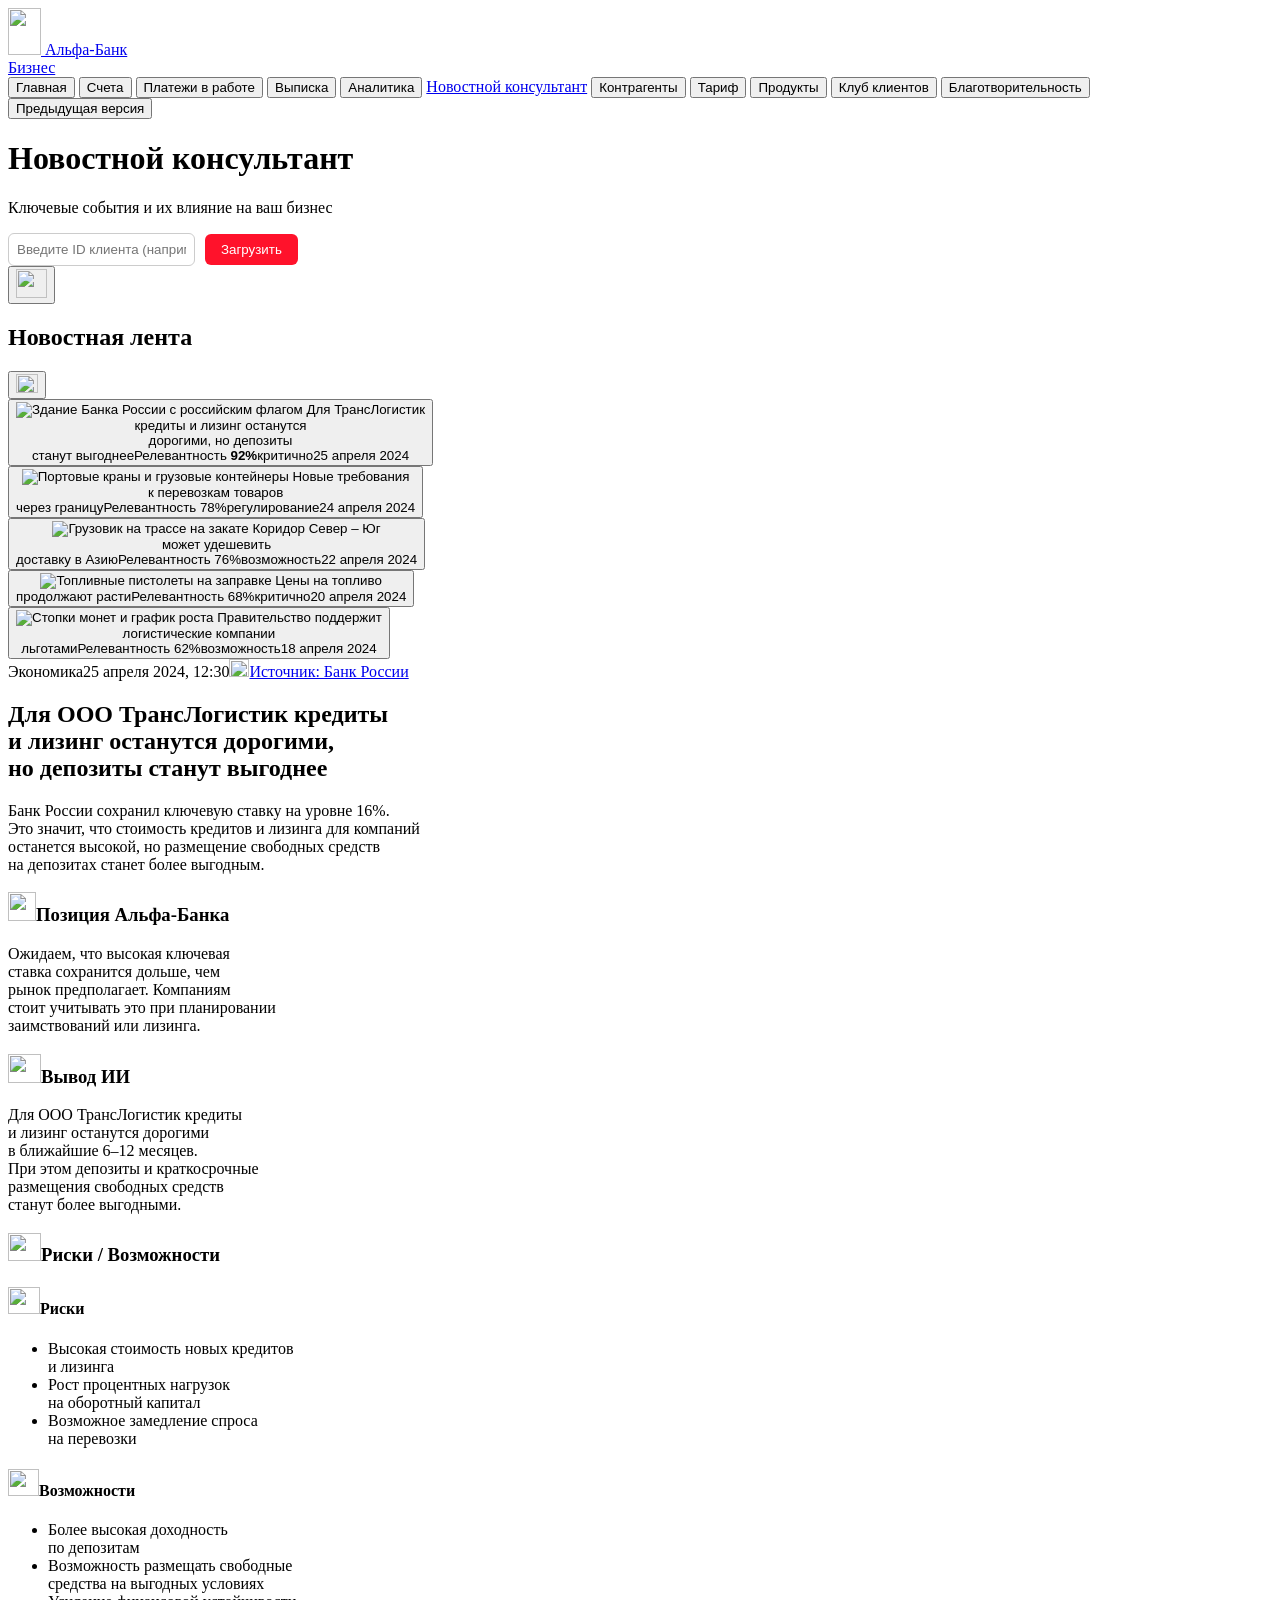
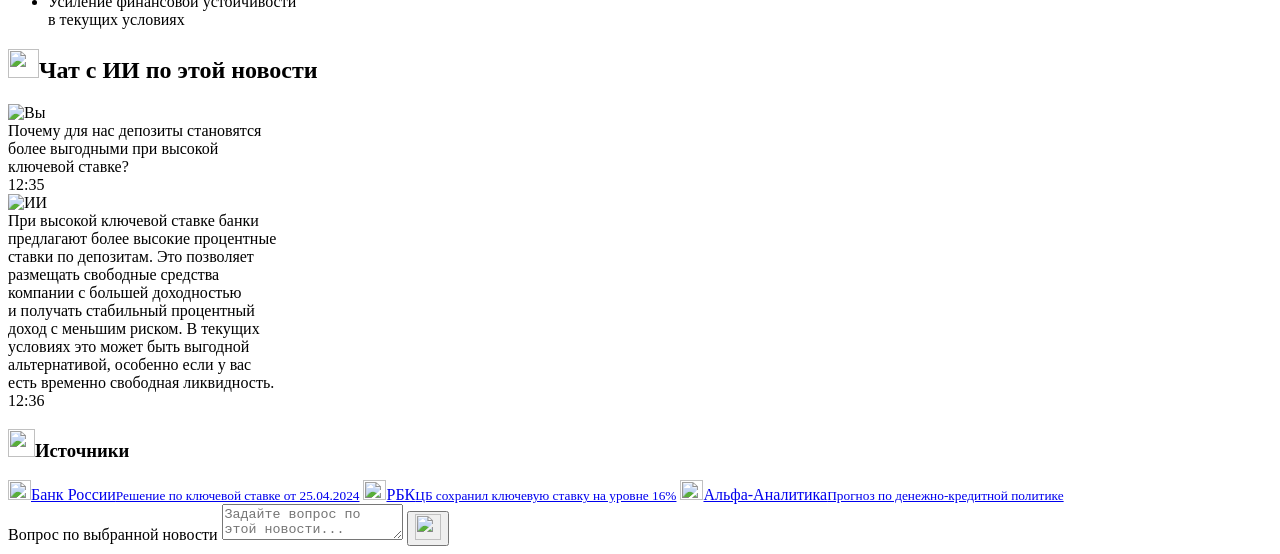
==== backend-java/src/main/resources/templates/index.html @ 35467c94 "feat: реорганизация репозитория под стандарты хакатона" ====
<!doctype html>
<html lang="ru">
<head>
  <meta charset="utf-8">
  <meta name="viewport" content="width=device-width, initial-scale=1">
  <meta name="color-scheme" content="light">
  <title>Новостной консультант — Альфа-Банк Бизнес</title>
  <link rel="icon" href="assets/chat-alfa.png">
  <link rel="stylesheet" href="/style.css">
  <script th:src="@{/script.js}" defer></script>
</head>
<body>
  <aside class="sidebar" aria-label="Боковая панель">
    <a class="brand" href="#consultant" aria-label="Альфа-Банк Бизнес">
      <img src="/assets/alfa-logo.png" alt="" width="33" height="47">
      <span>Альфа-Банк<br>Бизнес</span>
    </a>
    <nav aria-label="Главное меню">
      <button type="button" data-section="Главная">Главная</button>
      <button type="button" data-section="Счета">Счета</button>
      <button type="button" data-section="Платежи в работе">Платежи в работе</button>
      <button type="button" data-section="Выписка">Выписка</button>
      <button type="button" data-section="Аналитика">Аналитика</button>
      <a href="#consultant" class="nav-current" aria-current="page">Новостной консультант</a>
      <button type="button" data-section="Контрагенты">Контрагенты</button>
      <button type="button" data-section="Тариф">Тариф</button>
      <button type="button" data-section="Продукты">Продукты</button>
      <button type="button" data-section="Клуб клиентов">Клуб клиентов</button>
      <button type="button" data-section="Благотворительность">Благотворительность</button>
    </nav>
    <button class="previous-version" type="button" data-section="Предыдущая версия">Предыдущая версия</button>
  </aside>

  <main id="consultant" class="workspace">
    <header class="page-header">
      <div class="page-heading">
        <h1>Новостной консультант</h1>
        <p>Ключевые события и их влияние на ваш бизнес</p>
      </div>
      <div class="account">
        <div style="display: flex; gap: 10px; align-items: center; margin-right: 20px;">
          <input type="text" id="client-id-input" placeholder="Введите ID клиента (например, U_80)" style="padding: 8px; border: 1px solid #ccc; border-radius: 6px;">
          <button id="load-client-btn" style="padding: 8px 16px; background: #ff122b; color: white; border: none; border-radius: 6px; cursor: pointer;">Загрузить</button>
        </div>
        <button id="logout-button" class="icon-button logout" type="button" aria-label="Выйти"><img src="/assets/logout.png" width="31" height="29" alt=""></button>
      </div>
    </header>

    <div class="columns">
      <section class="panel feed" aria-labelledby="feed-heading">
        <header class="feed-header">
          <h2 id="feed-heading">Новостная лента</h2>
          <button class="icon-button filter-button" id="filter-button" type="button" aria-label="Фильтры новостной ленты" aria-expanded="false" aria-controls="filter-menu"><img src="assets/filter.png" alt="" width="22" height="19"></button>
          <form id="filter-menu" class="popover filter-menu" hidden>
            <label>Тип новости<select id="impact-filter"><option value="all">Все новости</option><option value="risk">Критично</option><option value="regulation">Регулирование</option><option value="opportunity">Возможность</option></select></label>
            <label>Сортировка<select id="news-sort"><option value="relevance">По релевантности</option><option value="date">По дате</option></select></label>
            <button type="reset">Сбросить фильтры</button>
          </form>
        </header>
        <div class="news-list" role="list" aria-label="Новости">
          <div role="listitem" class="news-row" data-impact="risk" data-score="92" data-date="2024-04-25">
            <button type="button" class="news-item selected" data-news="rate" aria-pressed="true">
              <img class="news-thumbnail" src="/assets/bank-building.png" alt="Здание Банка России с российским флагом" width="98" height="100">
              <span class="news-copy"><span class="news-title">Для ТрансЛогистик<br> кредиты и лизинг останутся<br> дорогими, но депозиты<br> станут выгоднее</span><span class="news-info">Релевантность <strong>92%</strong><span class="badge critical">критично</span></span><time datetime="2024-04-25">25 апреля 2024</time></span>
            </button>
          </div>
          <div role="listitem" class="news-row" data-impact="regulation" data-score="78" data-date="2024-04-24">
            <button type="button" class="news-item" data-news="border" aria-pressed="false">
              <img class="news-thumbnail" src="/assets/containers.png" alt="Портовые краны и грузовые контейнеры" width="98" height="97">
              <span class="news-copy"><span class="news-title">Новые требования<br> к перевозкам товаров<br> через границу</span><span class="news-info">Релевантность 78%</span><span class="badge regulation">регулирование</span><time datetime="2024-04-24">24 апреля 2024</time></span>
            </button>
          </div>
          <div role="listitem" class="news-row" data-impact="opportunity" data-score="76" data-date="2024-04-22">
            <button type="button" class="news-item" data-news="corridor" aria-pressed="false">
              <img class="news-thumbnail" src="/assets/truck.png" alt="Грузовик на трассе на закате" width="98" height="97">
              <span class="news-copy"><span class="news-title">Коридор Север – Юг<br> может удешевить<br> доставку в Азию</span><span class="news-info">Релевантность 76%</span><span class="badge opportunity">возможность</span><time datetime="2024-04-22">22 апреля 2024</time></span>
            </button>
          </div>
          <div role="listitem" class="news-row" data-impact="risk" data-score="68" data-date="2024-04-20">
            <button type="button" class="news-item" data-news="fuel" aria-pressed="false">
              <img class="news-thumbnail" src="/assets/fuel.png" alt="Топливные пистолеты на заправке" width="98" height="97">
              <span class="news-copy"><span class="news-title">Цены на топливо<br> продолжают расти</span><span class="news-info">Релевантность 68%</span><span class="badge critical">критично</span><time datetime="2024-04-20">20 апреля 2024</time></span>
            </button>
          </div>
          <div role="listitem" class="news-row" data-impact="opportunity" data-score="62" data-date="2024-04-18">
            <button type="button" class="news-item" data-news="support" aria-pressed="false">
              <img class="news-thumbnail" src="/assets/coins.png" alt="Стопки монет и график роста" width="98" height="96">
              <span class="news-copy"><span class="news-title">Правительство поддержит<br> логистические компании<br> льготами</span><span class="news-info">Релевантность 62%</span><span class="badge opportunity">возможность</span><time datetime="2024-04-18">18 апреля 2024</time></span>
            </button>
          </div>
        </div>
      </section>

      <article class="panel article-panel" aria-labelledby="article-heading">
        <div class="article-meta"><span id="article-category" class="category">Экономика</span><time id="article-date" datetime="2024-04-25T12:30:00">25 апреля 2024, 12:30</time><a id="article-source" href="#sources"><img src="assets/source-external.png" alt="" width="20" height="18">Источник: Банк России</a></div>
        <div class="article-intro">
          <h2 id="article-heading">Для ООО ТрансЛогистик кредиты<br class="reference-break"> <span class="headline-second">и лизинг останутся дорогими,</span><br class="reference-break"> <span class="headline-final">но депозиты станут выгоднее</span></h2>
          <p class="article-summary" id="article-summary">Банк России сохранил ключевую ставку на уровне 16%.<br class="reference-break"> <span class="summary-wide">Это значит, что стоимость кредитов и лизинга для компаний</span><br class="reference-break"> <span class="summary-wide">останется высокой, но размещение свободных средств</span><br class="reference-break"> <span class="summary-tail">на депозитах станет более выгодным.</span></p>
        </div>
        <div id="article-analysis">
          <div class="analysis-cards">
            <section class="analysis-card bank-position" aria-labelledby="bank-heading">
              <h3 id="bank-heading"><img src="/assets/bank-chart.png" alt="" width="28" height="29">Позиция Альфа-Банка</h3>
              <p>Ожидаем, что высокая ключевая<br class="reference-break"> ставка сохранится дольше, чем<br class="reference-break"> рынок предполагает. Компаниям<br class="reference-break"> <span class="compact-line">стоит учитывать это при планировании</span><br class="reference-break"> заимствований или лизинга.</p>
            </section>
            <section class="analysis-card ai-conclusion" aria-labelledby="ai-heading">
              <h3 id="ai-heading"><img src="/assets/ai-sparkles.png" alt="" width="33" height="29">Вывод ИИ</h3>
              <p>Для ООО ТрансЛогистик кредиты<br class="reference-break"> и лизинг останутся дорогими<br class="reference-break"> в ближайшие 6–12 месяцев.<br class="reference-break"> При этом депозиты и краткосрочные<br class="reference-break"> размещения свободных средств<br class="reference-break"> станут более выгодными.</p>
            </section>
          </div>
          <section class="risk-opportunities" aria-labelledby="risk-heading">
            <h3 id="risk-heading"><img src="/assets/scales.png" width="33" height="28" alt="">Риски / Возможности</h3>
            <div class="risk-columns">
              <section class="risks"><h4><img src="/assets/warning.png" width="32" height="27" alt="">Риски</h4><ul><li>Высокая стоимость новых кредитов<br class="reference-break"> и лизинга</li><li>Рост процентных нагрузок<br class="reference-break"> на оборотный капитал</li><li>Возможное замедление спроса<br class="reference-break"> на перевозки</li></ul></section>
              <section class="opportunities"><h4><img src="/assets/trend.png" width="31" height="27" alt="">Возможности</h4><ul><li>Более высокая доходность<br class="reference-break"> по депозитам</li><li>Возможность размещать свободные<br class="reference-break"> средства на выгодных условиях</li><li>Усиление финансовой устойчивости<br class="reference-break"> в текущих условиях</li></ul></section>
            </div>
          </section>
        </div>
      </article>

      <aside class="panel chat-panel" aria-labelledby="chat-heading">
        <h2 id="chat-heading"><img src="/assets/chat.png" width="31" height="29" alt="">Чат с ИИ по этой новости</h2>
        <div class="conversation" id="conversation" role="log" aria-label="Переписка по новости" aria-live="polite">
          <div class="message user-message"><span class="avatar user-avatar"><img src="/assets/chat-user.png" width="17" height="20" alt="Вы"></span><div class="message-body"><div class="bubble">Почему для нас депозиты становятся<br class="reference-break"> более выгодными при высокой<br class="reference-break"> ключевой ставке?</div><time>12:35</time></div></div>
          <div class="message ai-message"><span class="avatar ai-avatar"><img src="/assets/chat-alfa.png" width="24" height="30" alt="ИИ"></span><div class="message-body"><div class="bubble">При высокой ключевой ставке банки<br class="reference-break"> предлагают более высокие процентные<br class="reference-break"> ставки по депозитам. Это позволяет<br class="reference-break"> размещать свободные средства<br class="reference-break"> компании с большей доходностью<br class="reference-break"> и получать стабильный процентный<br class="reference-break"> доход с меньшим риском. В текущих<br class="reference-break"> условиях это может быть выгодной<br class="reference-break"> альтернативой, особенно если у вас<br class="reference-break"> есть временно свободная ликвидность.</div><time>12:36</time></div></div>
        </div>
        <section class="sources" id="sources" aria-labelledby="sources-heading">
          <h3 id="sources-heading"><img src="/assets/link.png" width="27" height="28" alt="">Источники</h3>
          <a href="https://www.cbr.ru/" target="_blank" rel="noopener noreferrer"><img src="/assets/external.png" width="23" height="20" alt=""><span>Банк России<small>Решение по ключевой ставке от 25.04.2024</small></span></a>
          <a href="https://www.rbc.ru/" target="_blank" rel="noopener noreferrer"><img src="/assets/external.png" width="23" height="20" alt=""><span>РБК<small>ЦБ сохранил ключевую ставку на уровне 16%</small></span></a>
          <a href="https://alfabank.ru/" target="_blank" rel="noopener noreferrer"><img src="/assets/external.png" width="23" height="20" alt=""><span>Альфа-Аналитика<small>Прогноз по денежно-кредитной политике</small></span></a>
        </section>
        <form class="chat-form" id="chat-form">
          <label class="visually-hidden" for="chat-input">Вопрос по выбранной новости</label>
          <textarea id="chat-input" rows="2" maxlength="2000" placeholder="Задайте вопрос по этой новости..."></textarea>
          <button class="icon-button send-button" type="submit" aria-label="Отправить вопрос"><img src="/assets/send.png" width="26" height="26" alt=""></button>
        </form>
      </aside>
    </div>
  </main>
  <dialog id="info-dialog"><form method="dialog"><h2 id="dialog-title"></h2><p id="dialog-copy"></p><button autofocus>Понятно</button></form></dialog>
</body>
</html>
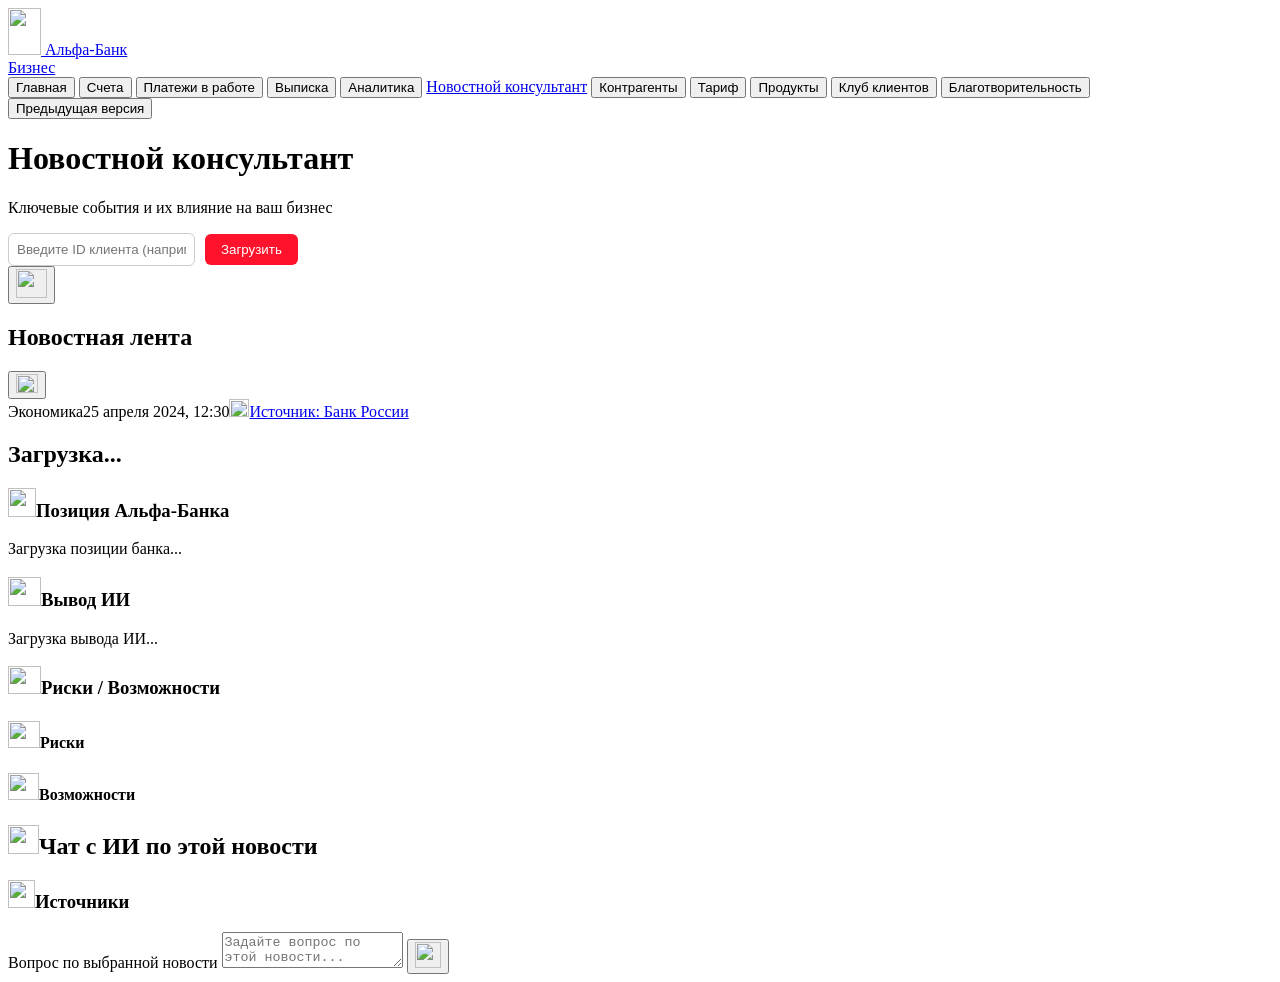
==== commit 0f2e286c: "Merge branch 'main' of https://github.com/yadkakvodu/natural_intelligence # Please enter a commit me" ====
--- a/backend-java/src/main/resources/templates/index.html
+++ b/backend-java/src/main/resources/templates/index.html
@@ -5,139 +5,115 @@
   <meta name="viewport" content="width=device-width, initial-scale=1">
   <meta name="color-scheme" content="light">
   <title>Новостной консультант — Альфа-Банк Бизнес</title>
-  <link rel="icon" href="assets/chat-alfa.png">
+  <link rel="icon" href="/assets/chat-alfa.png">
   <link rel="stylesheet" href="/style.css">
   <script th:src="@{/script.js}" defer></script>
 </head>
 <body>
-  <aside class="sidebar" aria-label="Боковая панель">
-    <a class="brand" href="#consultant" aria-label="Альфа-Банк Бизнес">
-      <img src="/assets/alfa-logo.png" alt="" width="33" height="47">
-      <span>Альфа-Банк<br>Бизнес</span>
-    </a>
-    <nav aria-label="Главное меню">
-      <button type="button" data-section="Главная">Главная</button>
-      <button type="button" data-section="Счета">Счета</button>
-      <button type="button" data-section="Платежи в работе">Платежи в работе</button>
-      <button type="button" data-section="Выписка">Выписка</button>
-      <button type="button" data-section="Аналитика">Аналитика</button>
-      <a href="#consultant" class="nav-current" aria-current="page">Новостной консультант</a>
-      <button type="button" data-section="Контрагенты">Контрагенты</button>
-      <button type="button" data-section="Тариф">Тариф</button>
-      <button type="button" data-section="Продукты">Продукты</button>
-      <button type="button" data-section="Клуб клиентов">Клуб клиентов</button>
-      <button type="button" data-section="Благотворительность">Благотворительность</button>
-    </nav>
-    <button class="previous-version" type="button" data-section="Предыдущая версия">Предыдущая версия</button>
-  </aside>
+<aside class="sidebar" aria-label="Боковая панель">
+  <a class="brand" href="#consultant" aria-label="Альфа-Банк Бизнес">
+    <img src="/assets/alfa-logo.png" alt="" width="33" height="47">
+    <span>Альфа-Банк<br>Бизнес</span>
+  </a>
+  <nav aria-label="Главное меню">
+    <button type="button" data-section="Главная">Главная</button>
+    <button type="button" data-section="Счета">Счета</button>
+    <button type="button" data-section="Платежи в работе">Платежи в работе</button>
+    <button type="button" data-section="Выписка">Выписка</button>
+    <button type="button" data-section="Аналитика">Аналитика</button>
+    <a href="#consultant" class="nav-current" aria-current="page">Новостной консультант</a>
+    <button type="button" data-section="Контрагенты">Контрагенты</button>
+    <button type="button" data-section="Тариф">Тариф</button>
+    <button type="button" data-section="Продукты">Продукты</button>
+    <button type="button" data-section="Клуб клиентов">Клуб клиентов</button>
+    <button type="button" data-section="Благотворительность">Благотворительность</button>
+  </nav>
+  <button class="previous-version" type="button" data-section="Предыдущая версия">Предыдущая версия</button>
+</aside>
 
-  <main id="consultant" class="workspace">
-    <header class="page-header">
-      <div class="page-heading">
-        <h1>Новостной консультант</h1>
-        <p>Ключевые события и их влияние на ваш бизнес</p>
+<main id="consultant" class="workspace">
+  <header class="page-header">
+    <div class="page-heading">
+      <h1>Новостной консультант</h1>
+      <p>Ключевые события и их влияние на ваш бизнес</p>
+    </div>
+    <div class="account">
+      <div style="display: flex; gap: 10px; align-items: center; margin-right: 20px;">
+        <input type="text" id="client-id-input" placeholder="Введите ID клиента (например, U_80)" style="padding: 8px; border: 1px solid #ccc; border-radius: 6px;">
+        <button id="load-client-btn" style="padding: 8px 16px; background: #ff122b; color: white; border: none; border-radius: 6px; cursor: pointer;">Загрузить</button>
       </div>
-      <div class="account">
-        <div style="display: flex; gap: 10px; align-items: center; margin-right: 20px;">
-          <input type="text" id="client-id-input" placeholder="Введите ID клиента (например, U_80)" style="padding: 8px; border: 1px solid #ccc; border-radius: 6px;">
-          <button id="load-client-btn" style="padding: 8px 16px; background: #ff122b; color: white; border: none; border-radius: 6px; cursor: pointer;">Загрузить</button>
+      <button id="logout-button" class="icon-button logout" type="button" aria-label="Выйти"><img src="/assets/logout.png" width="31" height="29" alt=""></button>
+    </div>
+  </header>
+
+  <div class="columns">
+    <section class="panel feed" aria-labelledby="feed-heading">
+      <header class="feed-header">
+        <h2 id="feed-heading">Новостная лента</h2>
+        <button class="icon-button filter-button" id="filter-button" type="button" aria-label="Фильтры новостной ленты" aria-expanded="false" aria-controls="filter-menu"><img src="/assets/filter.png" alt="" width="22" height="19"></button>
+        <form id="filter-menu" class="popover filter-menu" hidden>
+          <label>Тип новости<select id="impact-filter"><option value="all">Все новости</option><option value="risk">Критично</option><option value="regulation">Регулирование</option><option value="opportunity">Возможность</option></select></label>
+          <label>Сортировка<select id="news-sort"><option value="relevance">По релевантности</option><option value="date">По дате</option></select></label>
+          <button type="reset">Сбросить фильтры</button>
+        </form>
+      </header>
+      <div class="news-list" role="list" aria-label="Новости">
+        <!-- Сюда JS будет вставлять новости -->
+      </div>
+    </section>
+
+    <article class="panel article-panel" aria-labelledby="article-heading">
+      <div class="article-meta"><span id="article-category" class="category">Экономика</span><time id="article-date" datetime="2024-04-25T12:30:00">25 апреля 2024, 12:30</time><a id="article-source" href="#sources"><img src="/assets/source-external.png" alt="" width="20" height="18">Источник: Банк России</a></div>
+      <div class="article-intro">
+        <h2 id="article-heading">Загрузка...</h2>
+        <p class="article-summary" id="article-summary"></p>
+      </div>
+      <div id="article-analysis">
+        <div class="analysis-cards">
+          <section class="analysis-card bank-position" aria-labelledby="bank-heading">
+            <h3 id="bank-heading"><img src="/assets/bank-chart.png" alt="" width="28" height="29">Позиция Альфа-Банка</h3>
+            <p id="bank-position-text">Загрузка позиции банка...</p>
+          </section>
+          <section class="analysis-card ai-conclusion" aria-labelledby="ai-heading">
+            <h3 id="ai-heading"><img src="/assets/ai-sparkles.png" alt="" width="33" height="29">Вывод ИИ</h3>
+            <p id="ai-conclusion-text">Загрузка вывода ИИ...</p>
+          </section>
         </div>
-        <button id="logout-button" class="icon-button logout" type="button" aria-label="Выйти"><img src="/assets/logout.png" width="31" height="29" alt=""></button>
+        <section class="risk-opportunities" aria-labelledby="risk-heading">
+          <h3 id="risk-heading"><img src="/assets/scales.png" width="33" height="28" alt="">Риски / Возможности</h3>
+          <div class="risk-columns">
+            <section class="risks">
+              <h4><img src="/assets/warning.png" width="32" height="27" alt="">Риски</h4>
+              <ul id="risks-list"></ul>
+            </section>
+            <section class="opportunities">
+              <h4><img src="/assets/trend.png" width="31" height="27" alt="">Возможности</h4>
+              <ul id="opportunities-list"></ul>
+            </section>
+          </div>
+        </section>
       </div>
-    </header>
+    </article>
 
-    <div class="columns">
-      <section class="panel feed" aria-labelledby="feed-heading">
-        <header class="feed-header">
-          <h2 id="feed-heading">Новостная лента</h2>
-          <button class="icon-button filter-button" id="filter-button" type="button" aria-label="Фильтры новостной ленты" aria-expanded="false" aria-controls="filter-menu"><img src="assets/filter.png" alt="" width="22" height="19"></button>
-          <form id="filter-menu" class="popover filter-menu" hidden>
-            <label>Тип новости<select id="impact-filter"><option value="all">Все новости</option><option value="risk">Критично</option><option value="regulation">Регулирование</option><option value="opportunity">Возможность</option></select></label>
-            <label>Сортировка<select id="news-sort"><option value="relevance">По релевантности</option><option value="date">По дате</option></select></label>
-            <button type="reset">Сбросить фильтры</button>
-          </form>
-        </header>
-        <div class="news-list" role="list" aria-label="Новости">
-          <div role="listitem" class="news-row" data-impact="risk" data-score="92" data-date="2024-04-25">
-            <button type="button" class="news-item selected" data-news="rate" aria-pressed="true">
-              <img class="news-thumbnail" src="/assets/bank-building.png" alt="Здание Банка России с российским флагом" width="98" height="100">
-              <span class="news-copy"><span class="news-title">Для ТрансЛогистик<br> кредиты и лизинг останутся<br> дорогими, но депозиты<br> станут выгоднее</span><span class="news-info">Релевантность <strong>92%</strong><span class="badge critical">критично</span></span><time datetime="2024-04-25">25 апреля 2024</time></span>
-            </button>
-          </div>
-          <div role="listitem" class="news-row" data-impact="regulation" data-score="78" data-date="2024-04-24">
-            <button type="button" class="news-item" data-news="border" aria-pressed="false">
-              <img class="news-thumbnail" src="/assets/containers.png" alt="Портовые краны и грузовые контейнеры" width="98" height="97">
-              <span class="news-copy"><span class="news-title">Новые требования<br> к перевозкам товаров<br> через границу</span><span class="news-info">Релевантность 78%</span><span class="badge regulation">регулирование</span><time datetime="2024-04-24">24 апреля 2024</time></span>
-            </button>
-          </div>
-          <div role="listitem" class="news-row" data-impact="opportunity" data-score="76" data-date="2024-04-22">
-            <button type="button" class="news-item" data-news="corridor" aria-pressed="false">
-              <img class="news-thumbnail" src="/assets/truck.png" alt="Грузовик на трассе на закате" width="98" height="97">
-              <span class="news-copy"><span class="news-title">Коридор Север – Юг<br> может удешевить<br> доставку в Азию</span><span class="news-info">Релевантность 76%</span><span class="badge opportunity">возможность</span><time datetime="2024-04-22">22 апреля 2024</time></span>
-            </button>
-          </div>
-          <div role="listitem" class="news-row" data-impact="risk" data-score="68" data-date="2024-04-20">
-            <button type="button" class="news-item" data-news="fuel" aria-pressed="false">
-              <img class="news-thumbnail" src="/assets/fuel.png" alt="Топливные пистолеты на заправке" width="98" height="97">
-              <span class="news-copy"><span class="news-title">Цены на топливо<br> продолжают расти</span><span class="news-info">Релевантность 68%</span><span class="badge critical">критично</span><time datetime="2024-04-20">20 апреля 2024</time></span>
-            </button>
-          </div>
-          <div role="listitem" class="news-row" data-impact="opportunity" data-score="62" data-date="2024-04-18">
-            <button type="button" class="news-item" data-news="support" aria-pressed="false">
-              <img class="news-thumbnail" src="/assets/coins.png" alt="Стопки монет и график роста" width="98" height="96">
-              <span class="news-copy"><span class="news-title">Правительство поддержит<br> логистические компании<br> льготами</span><span class="news-info">Релевантность 62%</span><span class="badge opportunity">возможность</span><time datetime="2024-04-18">18 апреля 2024</time></span>
-            </button>
-          </div>
+    <aside class="panel chat-panel" aria-labelledby="chat-heading">
+      <h2 id="chat-heading"><img src="/assets/chat.png" width="31" height="29" alt="">Чат с ИИ по этой новости</h2>
+      <div class="conversation" id="conversation" role="log" aria-label="Переписка по новости" aria-live="polite">
+        <!-- Сюда JS будет вставлять сообщения -->
+      </div>
+      <section class="sources" id="sources" aria-labelledby="sources-heading">
+        <h3 id="sources-heading"><img src="/assets/link.png" width="27" height="28" alt="">Источники</h3>
+        <div id="sources-list">
+          <!-- Сюда JS будет вставлять источники, если нужно -->
         </div>
       </section>
-
-      <article class="panel article-panel" aria-labelledby="article-heading">
-        <div class="article-meta"><span id="article-category" class="category">Экономика</span><time id="article-date" datetime="2024-04-25T12:30:00">25 апреля 2024, 12:30</time><a id="article-source" href="#sources"><img src="assets/source-external.png" alt="" width="20" height="18">Источник: Банк России</a></div>
-        <div class="article-intro">
-          <h2 id="article-heading">Для ООО ТрансЛогистик кредиты<br class="reference-break"> <span class="headline-second">и лизинг останутся дорогими,</span><br class="reference-break"> <span class="headline-final">но депозиты станут выгоднее</span></h2>
-          <p class="article-summary" id="article-summary">Банк России сохранил ключевую ставку на уровне 16%.<br class="reference-break"> <span class="summary-wide">Это значит, что стоимость кредитов и лизинга для компаний</span><br class="reference-break"> <span class="summary-wide">останется высокой, но размещение свободных средств</span><br class="reference-break"> <span class="summary-tail">на депозитах станет более выгодным.</span></p>
-        </div>
-        <div id="article-analysis">
-          <div class="analysis-cards">
-            <section class="analysis-card bank-position" aria-labelledby="bank-heading">
-              <h3 id="bank-heading"><img src="/assets/bank-chart.png" alt="" width="28" height="29">Позиция Альфа-Банка</h3>
-              <p>Ожидаем, что высокая ключевая<br class="reference-break"> ставка сохранится дольше, чем<br class="reference-break"> рынок предполагает. Компаниям<br class="reference-break"> <span class="compact-line">стоит учитывать это при планировании</span><br class="reference-break"> заимствований или лизинга.</p>
-            </section>
-            <section class="analysis-card ai-conclusion" aria-labelledby="ai-heading">
-              <h3 id="ai-heading"><img src="/assets/ai-sparkles.png" alt="" width="33" height="29">Вывод ИИ</h3>
-              <p>Для ООО ТрансЛогистик кредиты<br class="reference-break"> и лизинг останутся дорогими<br class="reference-break"> в ближайшие 6–12 месяцев.<br class="reference-break"> При этом депозиты и краткосрочные<br class="reference-break"> размещения свободных средств<br class="reference-break"> станут более выгодными.</p>
-            </section>
-          </div>
-          <section class="risk-opportunities" aria-labelledby="risk-heading">
-            <h3 id="risk-heading"><img src="/assets/scales.png" width="33" height="28" alt="">Риски / Возможности</h3>
-            <div class="risk-columns">
-              <section class="risks"><h4><img src="/assets/warning.png" width="32" height="27" alt="">Риски</h4><ul><li>Высокая стоимость новых кредитов<br class="reference-break"> и лизинга</li><li>Рост процентных нагрузок<br class="reference-break"> на оборотный капитал</li><li>Возможное замедление спроса<br class="reference-break"> на перевозки</li></ul></section>
-              <section class="opportunities"><h4><img src="/assets/trend.png" width="31" height="27" alt="">Возможности</h4><ul><li>Более высокая доходность<br class="reference-break"> по депозитам</li><li>Возможность размещать свободные<br class="reference-break"> средства на выгодных условиях</li><li>Усиление финансовой устойчивости<br class="reference-break"> в текущих условиях</li></ul></section>
-            </div>
-          </section>
-        </div>
-      </article>
-
-      <aside class="panel chat-panel" aria-labelledby="chat-heading">
-        <h2 id="chat-heading"><img src="/assets/chat.png" width="31" height="29" alt="">Чат с ИИ по этой новости</h2>
-        <div class="conversation" id="conversation" role="log" aria-label="Переписка по новости" aria-live="polite">
-          <div class="message user-message"><span class="avatar user-avatar"><img src="/assets/chat-user.png" width="17" height="20" alt="Вы"></span><div class="message-body"><div class="bubble">Почему для нас депозиты становятся<br class="reference-break"> более выгодными при высокой<br class="reference-break"> ключевой ставке?</div><time>12:35</time></div></div>
-          <div class="message ai-message"><span class="avatar ai-avatar"><img src="/assets/chat-alfa.png" width="24" height="30" alt="ИИ"></span><div class="message-body"><div class="bubble">При высокой ключевой ставке банки<br class="reference-break"> предлагают более высокие процентные<br class="reference-break"> ставки по депозитам. Это позволяет<br class="reference-break"> размещать свободные средства<br class="reference-break"> компании с большей доходностью<br class="reference-break"> и получать стабильный процентный<br class="reference-break"> доход с меньшим риском. В текущих<br class="reference-break"> условиях это может быть выгодной<br class="reference-break"> альтернативой, особенно если у вас<br class="reference-break"> есть временно свободная ликвидность.</div><time>12:36</time></div></div>
-        </div>
-        <section class="sources" id="sources" aria-labelledby="sources-heading">
-          <h3 id="sources-heading"><img src="/assets/link.png" width="27" height="28" alt="">Источники</h3>
-          <a href="https://www.cbr.ru/" target="_blank" rel="noopener noreferrer"><img src="/assets/external.png" width="23" height="20" alt=""><span>Банк России<small>Решение по ключевой ставке от 25.04.2024</small></span></a>
-          <a href="https://www.rbc.ru/" target="_blank" rel="noopener noreferrer"><img src="/assets/external.png" width="23" height="20" alt=""><span>РБК<small>ЦБ сохранил ключевую ставку на уровне 16%</small></span></a>
-          <a href="https://alfabank.ru/" target="_blank" rel="noopener noreferrer"><img src="/assets/external.png" width="23" height="20" alt=""><span>Альфа-Аналитика<small>Прогноз по денежно-кредитной политике</small></span></a>
-        </section>
-        <form class="chat-form" id="chat-form">
-          <label class="visually-hidden" for="chat-input">Вопрос по выбранной новости</label>
-          <textarea id="chat-input" rows="2" maxlength="2000" placeholder="Задайте вопрос по этой новости..."></textarea>
-          <button class="icon-button send-button" type="submit" aria-label="Отправить вопрос"><img src="/assets/send.png" width="26" height="26" alt=""></button>
-        </form>
-      </aside>
-    </div>
-  </main>
-  <dialog id="info-dialog"><form method="dialog"><h2 id="dialog-title"></h2><p id="dialog-copy"></p><button autofocus>Понятно</button></form></dialog>
+      <form class="chat-form" id="chat-form">
+        <label class="visually-hidden" for="chat-input">Вопрос по выбранной новости</label>
+        <textarea id="chat-input" rows="2" maxlength="2000" placeholder="Задайте вопрос по этой новости..."></textarea>
+        <button class="icon-button send-button" type="submit" aria-label="Отправить вопрос"><img src="/assets/send.png" width="26" height="26" alt=""></button>
+      </form>
+    </aside>
+  </div>
+</main>
+<dialog id="info-dialog"><form method="dialog"><h2 id="dialog-title"></h2><p id="dialog-copy"></p><button autofocus>Понятно</button></form></dialog>
 </body>
-</html>
+</html>
